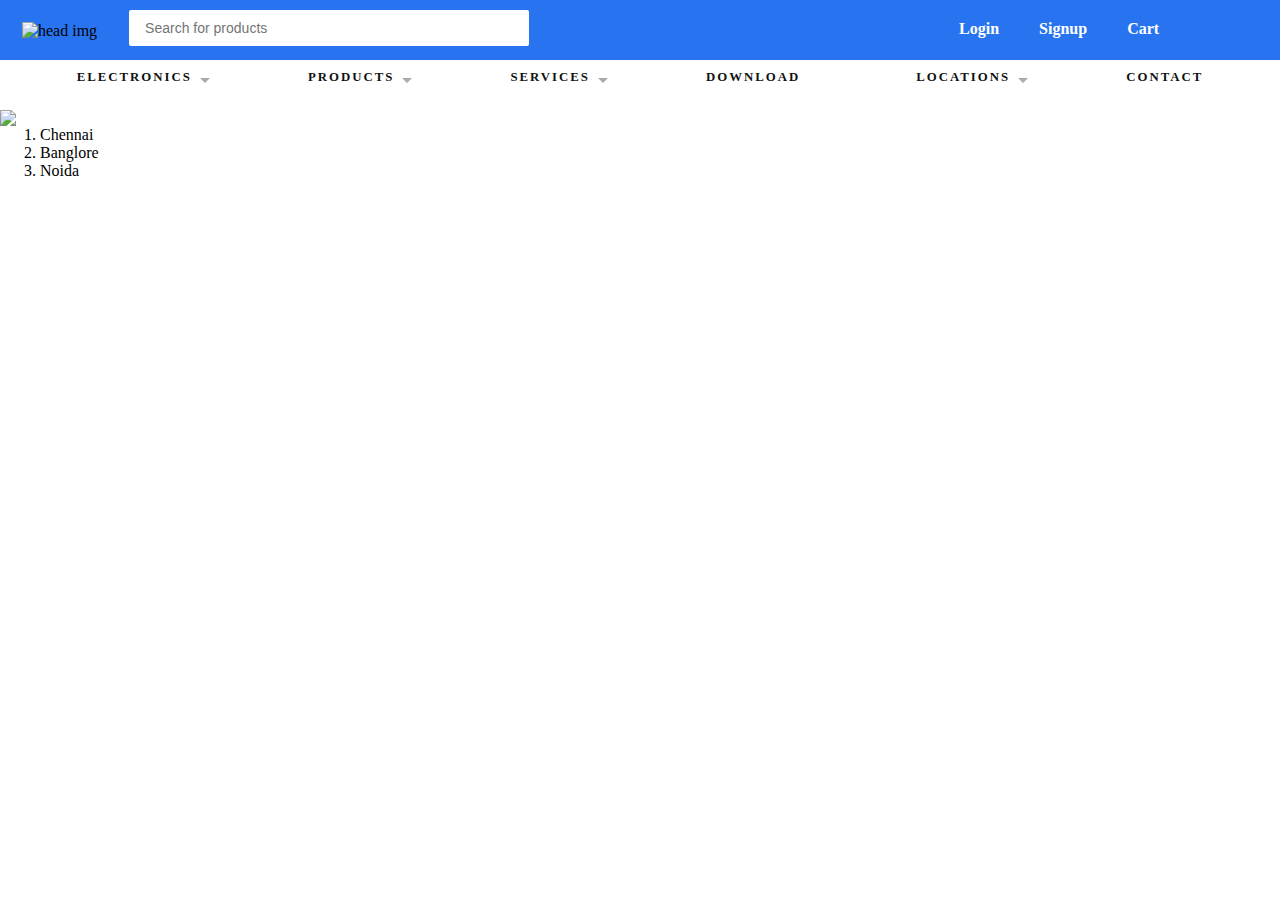
==== MobileTask/index.html @ b3fb22b2 "Add files via upload" ====
<!DOCTYPE html>
<html>
    <head>
        <title>Sample web page</title>
        <meta name="viewport" content="width=device-width, initial-scale=1">
        <link rel="stylesheet"  href="style.css">
    </head>

    <body>
       
        <div class="head_flex">
                <div class="img1"> 
                        <img id="himg1" src="img/headerimg1.png" alt="head img"> 
                </div>
                <div class="search">
                    <input type="text" value="" class="header_search" title="Search for products" name="inp1" autocomplete="off" placeholder="Search for products">
                </div>
                <div class="login">
                    <a href="#">Login</a>
                </div>
                <div class="signup">
                        <a href="#">Signup</a>
                </div>
                <div class="cart">
                        <a href="#">Cart</a>
                </div>    
        </div>
        <div class="clear"></div>
        <div class="head_nav">
                <nav>
						<ul class="nav" id="test">
							<li> 
                                <a href="#">Electronics</a>
                                <ul>
                                        <li>
                                            <a href="#">Mobiles</a>
                                        </li>
                                        <li>
                                            <a href="#">Tv's</a>
                                        </li>
                                        <li>
                                            <a href="#">Washing machine</a>
                                        </li>
                                        <li>
                                            <a href="#">Others</a>
                                        </li>
                                </ul>
							</li>
							<li>
								<a href="#">Products</a>
								<ul>
									<li>
										<a href="#">item</a>
									</li>
									<li>
										<a href="#">item</a>
									</li>
									<li>
										<a href="#">item</a>
									</li>
									<li>
										<a href="#">item</a>
									</li>
								</ul>
							</li>
							<li>
                                
								<a href="#">Services</a>
								<ul>
									<li>
										<a href="#">item a lonng submenu</a>
									</li>
									<li>
										<a href="#">Link1</a>
										<ul>
											<li>
												<a href="#">User1</a>
											</li>
											<li>
												<a href="#">User2</a>
											</li>
											<li>
												<a href="#">User3</a>
											</li>
											<li>
												<a href="#">User4</a>
											</li>
										</ul>
									</li>
									<li>
										<a href="#">Link2</a>
									</li>
									<li>
										<a href="#">Link3</a>
									</li>
                                </ul>
                                
							</li>
							<li>
								<a href="#">Download</a>
							</li>
							<li>
								<a href="#">Locations</a>
								<ul>
									<li> 
										<a href="#">item1</a>
									</li>
									<li>
										<a href="#">item2</a>
									</li>
									<li>
										<a href="#">item3</a>
									</li>
									<li>
										<a href="#">item4</a>
									</li>
								</ul>
							</li>
							<li>
								<a href="#">Contact</a>
							</li>
						</ul>
						
					</nav>

        </div>

        <div class="slider">
                <div>
                    <img class="mySlides" src="img/slider1.jpg" style="width:100%">
                    <img class="mySlides" src="img/slider2.jpeg" style="width:100%">
                    <img class="mySlides" src="img/slider3.jpg" style="width:100%">
                    <img class="mySlides" src="img/slider4.jpg" style="width:100%">
                      
                   <!-- 
                    <button class="w3-button w3-black w3-display-left" onclick="plusDivs(-1)">&#10094;</button>
                    <button class="w3-button w3-black w3-display-right" onclick="plusDivs(1)">&#10095;</button>
                   -->
                </div>

        </div>
        <div class="clear"></div>
        <section>


                <aside>
                    <ol id="asideul">
                        <li><a href="#">Chennai</a></li>
                        <li><a href="#">Banglore</a></li>
                        <li><a href="#">Noida</a></li>
                    </ol> 
                </aside>
    
    
                <article>
    
                </article>
    
                
        </section>
        <script type="text/javascript" src="script.js"></script>
    </body>

</html>
---- MobileTask/style.css ----
* {

    margin: 0px;
    box-sizing: border-box;
}

body{

    scroll-behavior: smooth;
}
/*
header{
    width:100%;
    height: 60px;
    background-color:#2874f0;
    position: fixed;
    display: flex;
    flex: auto;
    color: #f0f0f0;
    flex-direction: row;
}
*/
.head_flex{
    width:100%;
    height: 60px;
   display: flex;
  flex-direction: row;
  background-color: #2874f0;
  

}

.head_flex > div{

   
    margin: 10px;
}
.head_nav{

    width: 100%;
    height: 50px;
    
    position: relative;
    
}
.slider{
    width: 100%;
    
   
}
a {
    text-decoration: none;
    color: inherit;
    border: none;
    outline: none;

}

.mySlides{
    height: inherit;
}
.img1{
   
   

}
.search{
    width: 800px;  
    
} 

.login{
    padding: 10px;
    color: #fff;
    font-weight: bolder;
    
}
.signup{
    padding: 10px;
    color: #fff;
    font-weight: bolder;
    }
.cart{
    padding: 10px;
    color: #fff;
    font-weight: bolder;
    }

#himg1{
    height: 45px;
    width:100px;
    padding: 12px;    
}

.header_search {
    padding: 0 16px;
    border-radius:2px;
    border: 0;
    outline: 0 none;
    font-size: 14px;
    height: 36px;
    width: 50%;
}

/* nav bars style starts here*/
nav {    
    display: block;
    text-align: center;
    font-weight: bolder;

  }
  
  nav ul {
    margin: 0;
    padding:0;
    list-style: none;
  }
  .nav a {
    display:block; 
    background:#fff; 
    color:#111; 
    text-decoration: none;
    padding: .8em 1.8em;
    text-transform: uppercase;
    font-size: 80%;
    letter-spacing: 2px;
    position: relative;
  }
  .nav{  
    vertical-align: top; 
    display: inline-block;
    border-radius:6px;
  }
  .nav li{
    position: relative;
   }
  .nav > li { 
    float:left; 
    
    margin-right: 70px; 
  } 
  .nav > li > a { 
    margin-bottom:1px;
  }

  .nav>li>a:focus, .nav>li>a:hover {
    text-decoration: none;
    background-color: black;
    }
  .nav li:hover > a 
  { 
    color:orange; 
  }
  .nav > li:first-child  { border-radius: 4px 0 0 4px;} 
  .nav > li:first-child>a{border-radius: 4px 0 0 0;}
  .nav > li:last-child  { 
    border-radius: 0 0 4px 0; 
    margin-right: 0;
  } 
  .nav > li:last-child >a{border-radius: 0 4px 0 0; }
  .nav li li a { margin-top:1px}
  
  
  
    .nav li a:first-child:nth-last-child(2):before { 
     content:""; 
     position: absolute; 
     height:0; 
     width: 0; 
     border: 5px solid transparent; 
     top: 50% ;
     right:5px;  
   }
   
 /* submenu positioning*/
.nav ul {
  position: absolute;
  white-space: nowrap;
  z-index: 1;
  left: -99999em;
}
.nav > li:hover > ul {
  left: auto;
  padding-top: 5px  ;
  min-width: 100%;
}
.nav > li li ul {  border-left:1px solid #fff;}
.nav > li li:hover > ul { 
  left: 100%;
  top: -1px;
}
/* arrow hover styling */
.nav > li > a:first-child:nth-last-child(2):before { 
  border-top-color: #aaa; 
}
.nav li li > a:first-child:nth-last-child(2):before {  
  border-left-color: #aaa; 
  margin-top: -5px
}


section{
    width:100%;
    display: block;
    
}

aside{
        width:20%;
        float:left;
}

article{
        width:80%;
        float:right;
}
.clear{
    clear: both;
}
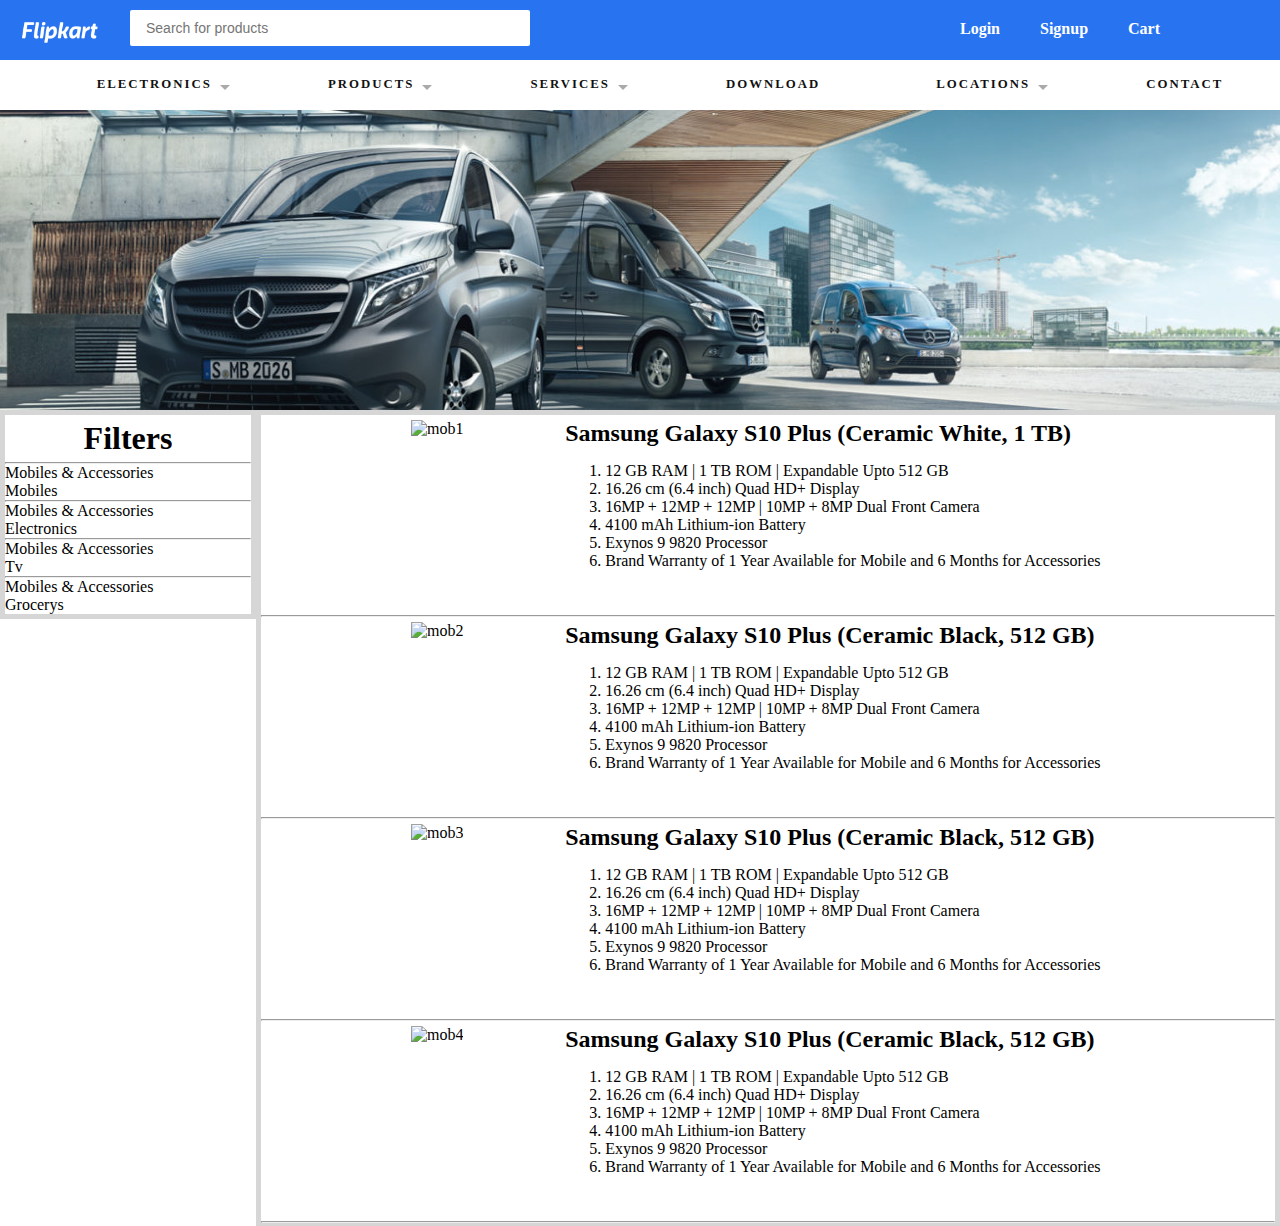
==== commit 68dc2d7f: "Update index.html" ====
--- a/MobileTask/index.html
+++ b/MobileTask/index.html
@@ -127,10 +127,10 @@
 
         <div class="slider">
                 <div>
-                    <img class="mySlides" src="img/slider1.jpg" style="width:100%">
-                    <img class="mySlides" src="img/slider2.jpeg" style="width:100%">
-                    <img class="mySlides" src="img/slider3.jpg" style="width:100%">
-                    <img class="mySlides" src="img/slider4.jpg" style="width:100%">
+                    <img class="mySlides" src="img/slider1.jpg" style="width:100%;height: 300px;">
+                    <img class="mySlides" src="img/slider2.jpeg" style="width:100%;height: 300px;">
+                    <img class="mySlides" src="img/slider3.jpg" style="width:100%;height: 300px;">
+                    <img class="mySlides" src="img/slider4.jpg" style="width:100%;height: 300px;">
                       
                    <!-- 
                     <button class="w3-button w3-black w3-display-left" onclick="plusDivs(-1)">&#10094;</button>
@@ -144,21 +144,146 @@
 
 
                 <aside>
-                    <ol id="asideul">
-                        <li><a href="#">Chennai</a></li>
-                        <li><a href="#">Banglore</a></li>
-                        <li><a href="#">Noida</a></li>
-                    </ol> 
+                    <div id="aside_content1">
+                        <div id="aside_content1_a">
+                            <span>Filters</span>
+                        </div>
+                    </div>
+                    <hr>
+                    <div id="aside_content2">
+                        <div id="aside_content2.1">
+                            <div id="aside_content1_b">
+                                <a title="Mobiles &amp; Accessories" href="#" style="vertical-align: top;">Mobiles &amp; Accessories</a>
+                            </div>
+                        </div>
+                        <div id="aside_content2.2">
+                            <div id="aside_content1_c">
+                                <a title="Mobiles" href="#">Mobiles</a>
+                            </div>
+                        </div>
+                    </div>
+                    <hr>
+                    <div id="aside_content3">
+                        <div id="aside_content3.1">
+                            <div id="aside_content1_b">
+                                <a title="Mobiles &amp; Accessories" href="#" style="vertical-align: top;">Mobiles &amp; Accessories</a>
+                            </div>
+                        </div>
+                        <div id="aside_content3.2">
+                            <div id="aside_content1_c">
+                                <a title="Mobiles" href="#">Electronics</a>
+                            </div>
+                        </div>
+                    </div>
+                    <hr>
+                    <div id="aside_content4">
+                        <div id="aside_content4.1">
+                            <div id="aside_content1_b">
+                                <a title="Electionics" href="#" style="vertical-align: top;">Mobiles &amp; Accessories</a>
+                            </div>
+                        </div>
+                        <div id="aside_content4.2">
+                            <div id="aside_content1_c">
+                                <a title="Tv" href="#">Tv</a>
+                            </div>
+                        </div>
+                    </div>
+                    <hr>
+                    <div id="aside_content5">
+                        <div id="aside_content5.1">
+                            <div id="aside_content1_b">
+                                <a title="Grocerys" href="#" style="vertical-align: top;">Mobiles &amp; Accessories</a>
+                            </div>
+                        </div>
+                        <div id="aside_content5.2">
+                            <div id="aside_content1_c">
+                                <a title="Mobiles" href="#">Grocerys</a>
+                            </div>
+                        </div>
+                    </div>
                 </aside>
     
     
                 <article>
+                    <div class="a_main">
+                        <div class="a_left">
+                            <img src="img/mob1.jpeg" alt="mob1" class="mob">
+                        </div>
+                        
+                        <div class="a_right">
+                                <h5>Samsung Galaxy S10 Plus (Ceramic White, 1 TB)</h5>
+                                <ol>
+                                    <li>12 GB RAM | 1 TB ROM | Expandable Upto 512 GB</li>
+                                    <li>16.26 cm (6.4 inch) Quad HD+ Display</li>
+                                    <li>16MP + 12MP + 12MP | 10MP + 8MP Dual Front Camera</li>
+                                    <li>4100 mAh Lithium-ion Battery</li>
+                                    <li>Exynos 9 9820 Processor</li>
+                                    <li>Brand Warranty of 1 Year Available for Mobile and 6 Months for Accessories</li>
+                                </ol>
+                        </div>
+
+                        <hr>
+                        <div class="a_left">
+                                <img src="img/mob2.jpeg" alt="mob2" class="mob">
+                            </div>
+                            
+                            <div class="a_right">
+                                <h5>Samsung Galaxy S10 Plus (Ceramic Black, 512 GB)</h5>
+                                <ol>
+                                        <li>12 GB RAM | 1 TB ROM | Expandable Upto 512 GB</li>
+                                        <li>16.26 cm (6.4 inch) Quad HD+ Display</li>
+                                        <li>16MP + 12MP + 12MP | 10MP + 8MP Dual Front Camera</li>
+                                        <li>4100 mAh Lithium-ion Battery</li>
+                                        <li>Exynos 9 9820 Processor</li>
+                                        <li>Brand Warranty of 1 Year Available for Mobile and 6 Months for Accessories</li>
+                                </ol>
+                            </div>
+                        <hr>
+                        <div class="a_left">
+                                <img src="img/mob3.jpeg" alt="mob3" class="mob">
+                            </div>
+                            
+                            <div class="a_right">
+                                    <h5>Samsung Galaxy S10 Plus (Ceramic Black, 512 GB)</h5>
+                                <ol>
+                                        <li>12 GB RAM | 1 TB ROM | Expandable Upto 512 GB</li>
+                                        <li>16.26 cm (6.4 inch) Quad HD+ Display</li>
+                                        <li>16MP + 12MP + 12MP | 10MP + 8MP Dual Front Camera</li>
+                                        <li>4100 mAh Lithium-ion Battery</li>
+                                        <li>Exynos 9 9820 Processor</li>
+                                        <li>Brand Warranty of 1 Year Available for Mobile and 6 Months for Accessories</li>
+                                </ol>
+                        </div>
+                        <hr>
+                        <div class="a_left">
+                                <img src="img/mob4.jpeg" alt="mob4" class="mob">
+                            </div>
+                            
+                            <div class="a_right">
+                                    <h5>Samsung Galaxy S10 Plus (Ceramic Black, 512 GB)</h5>
+                                <ol>
+                                        <li>12 GB RAM | 1 TB ROM | Expandable Upto 512 GB</li>
+                                        <li>16.26 cm (6.4 inch) Quad HD+ Display</li>
+                                        <li>16MP + 12MP + 12MP | 10MP + 8MP Dual Front Camera</li>
+                                        <li>4100 mAh Lithium-ion Battery</li>
+                                        <li>Exynos 9 9820 Processor</li>
+                                        <li>Brand Warranty of 1 Year Available for Mobile and 6 Months for Accessories</li>
+                                </ol>
+                        </div>
+                        <hr>
+
+                    </div>
+                    
+                    
     
                 </article>
     
                 
         </section>
+        <footer class="foot">
+            
+        </footer>
         <script type="text/javascript" src="script.js"></script>
     </body>
 
-</html>+</html>
--- a/MobileTask/style.css
+++ b/MobileTask/style.css
@@ -5,7 +5,7 @@
 }
 
 body{
-
+    
     scroll-behavior: smooth;
 }
 /*
@@ -39,7 +39,7 @@
 
     width: 100%;
     height: 50px;
-    
+    background-color: white;
     position: relative;
     
 }
@@ -112,7 +112,7 @@
   
   nav ul {
     margin: 0;
-    padding:0;
+    padding-top: 7px;
     list-style: none;
   }
   .nav a {
@@ -151,13 +151,13 @@
   { 
     color:orange; 
   }
-  .nav > li:first-child  { border-radius: 4px 0 0 4px;} 
+   
   .nav > li:first-child>a{border-radius: 4px 0 0 0;}
   .nav > li:last-child  { 
     border-radius: 0 0 4px 0; 
     margin-right: 0;
   } 
-  .nav > li:last-child >a{border-radius: 0 4px 0 0; }
+  
   .nav li li a { margin-top:1px}
   
   
@@ -201,19 +201,81 @@
 
 section{
     width:100%;
-    display: block;
+    display: block; 
+    height: auto;
     
 }
 
 aside{
         width:20%;
         float:left;
+        border: 5px solid rgb(214, 214, 214); 
+        height: auto;
+}
+
+aside>a{
+    padding:10px;
 }
 
 article{
         width:80%;
         float:right;
+        border: 5px solid rgb(214, 214, 214); 
+        height: auto;
 }
 .clear{
     clear: both;
-}+}
+
+.a_main{
+    width:100%;
+    height: 200px;
+    
+}
+
+.a_left{
+    float: left;
+    width:30%;
+    height: inherit;
+    padding: 5px 0 5px 0;
+}
+
+.a_right{
+    width: 70%;
+    float: right;
+    height: inherit;
+    padding: 5px 0 5px 0;
+}
+
+.mob{
+    height: 190px;
+    padding-left: 150px;
+}
+
+h5{
+
+    font-size: 1.5em;
+}
+
+.a_right > ol{
+
+    padding-top: 15px;
+}
+
+#aside_content1{
+    padding: 5px;
+}
+
+#aside_content1_a{
+    text-align: center;
+}
+#aside_content1_a >span{
+font-size: 2em;
+font-weight: bolder;
+}
+
+.foot{
+    background-color: #172337;
+    bottom: 0;
+    border-top: 1px solid #ddd;
+}
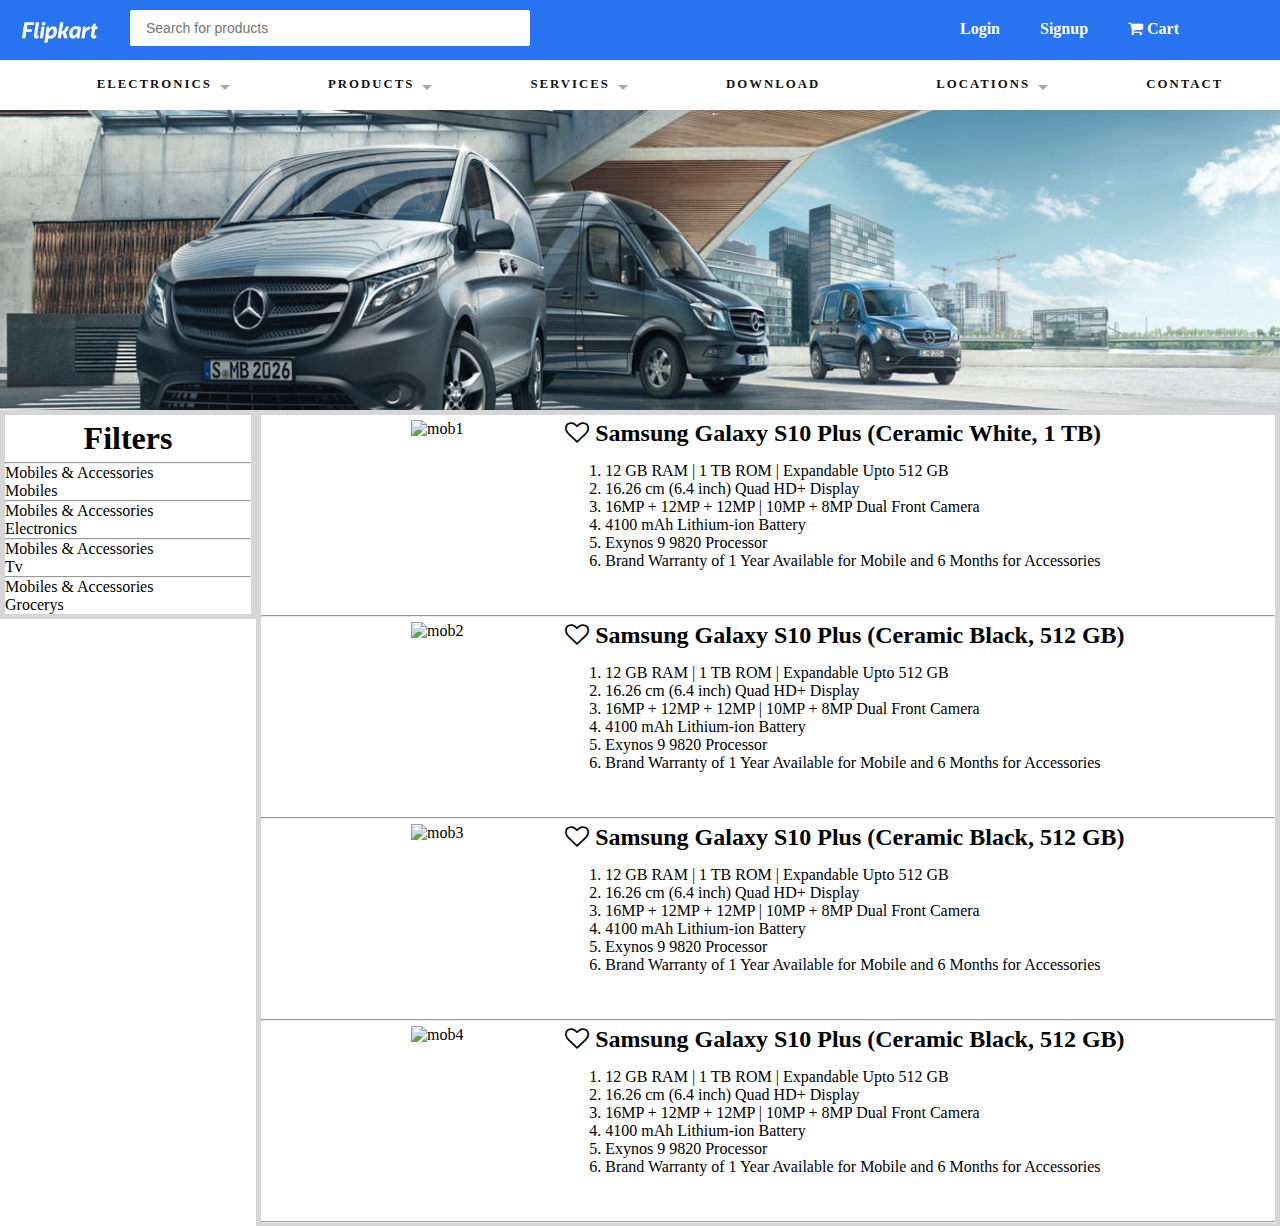
==== commit 04e0669c: "Update index.html" ====
--- a/MobileTask/index.html
+++ b/MobileTask/index.html
@@ -3,6 +3,8 @@
     <head>
         <title>Sample web page</title>
         <meta name="viewport" content="width=device-width, initial-scale=1">
+		<link rel="stylesheet" href="https://stackpath.bootstrapcdn.com/font-awesome/4.7.0/css/font-awesome.min.css">
+		<script src="https://ajax.googleapis.com/ajax/libs/jquery/3.3.1/jquery.min.js"></script>
         <link rel="stylesheet"  href="style.css">
     </head>
 
@@ -22,7 +24,7 @@
                         <a href="#">Signup</a>
                 </div>
                 <div class="cart">
-                        <a href="#">Cart</a>
+                        <a href="#"><i class="fa fa-shopping-cart" aria-hidden="true"></i>&nbsp;Cart</a>
                 </div>    
         </div>
         <div class="clear"></div>
@@ -211,7 +213,7 @@
                         </div>
                         
                         <div class="a_right">
-                                <h5>Samsung Galaxy S10 Plus (Ceramic White, 1 TB)</h5>
+                                <h5><i class="fa fa-heart-o" aria-hidden="true" id="heart1" onclick="changeColor(this.id)"></i>&nbsp;Samsung Galaxy S10 Plus (Ceramic White, 1 TB)</h5>
                                 <ol>
                                     <li>12 GB RAM | 1 TB ROM | Expandable Upto 512 GB</li>
                                     <li>16.26 cm (6.4 inch) Quad HD+ Display</li>
@@ -228,7 +230,7 @@
                             </div>
                             
                             <div class="a_right">
-                                <h5>Samsung Galaxy S10 Plus (Ceramic Black, 512 GB)</h5>
+                                <h5><i class="fa fa-heart-o" aria-hidden="true" id="heart2" onclick="changeColor(this.id)"></i>&nbsp;Samsung Galaxy S10 Plus (Ceramic Black, 512 GB)</h5>
                                 <ol>
                                         <li>12 GB RAM | 1 TB ROM | Expandable Upto 512 GB</li>
                                         <li>16.26 cm (6.4 inch) Quad HD+ Display</li>
@@ -244,7 +246,7 @@
                             </div>
                             
                             <div class="a_right">
-                                    <h5>Samsung Galaxy S10 Plus (Ceramic Black, 512 GB)</h5>
+                                    <h5><i class="fa fa-heart-o" aria-hidden="true"  id="heart3" onclick="changeColor(this.id)"></i>&nbsp;Samsung Galaxy S10 Plus (Ceramic Black, 512 GB)</h5>
                                 <ol>
                                         <li>12 GB RAM | 1 TB ROM | Expandable Upto 512 GB</li>
                                         <li>16.26 cm (6.4 inch) Quad HD+ Display</li>
@@ -260,7 +262,7 @@
                             </div>
                             
                             <div class="a_right">
-                                    <h5>Samsung Galaxy S10 Plus (Ceramic Black, 512 GB)</h5>
+                                    <h5><i class="fa fa-heart-o" aria-hidden="true"  id="heart4" onclick="changeColor(this.id)"></i>&nbsp;Samsung Galaxy S10 Plus (Ceramic Black, 512 GB)</h5>
                                 <ol>
                                         <li>12 GB RAM | 1 TB ROM | Expandable Upto 512 GB</li>
                                         <li>16.26 cm (6.4 inch) Quad HD+ Display</li>
--- a/MobileTask/style.css
+++ b/MobileTask/style.css
@@ -279,3 +279,15 @@
     bottom: 0;
     border-top: 1px solid #ddd;
 }
+
+#heart {
+  color: black;  
+}
+
+.red {
+  color: red;
+}
+
+.black {
+  color: black !important;
+}
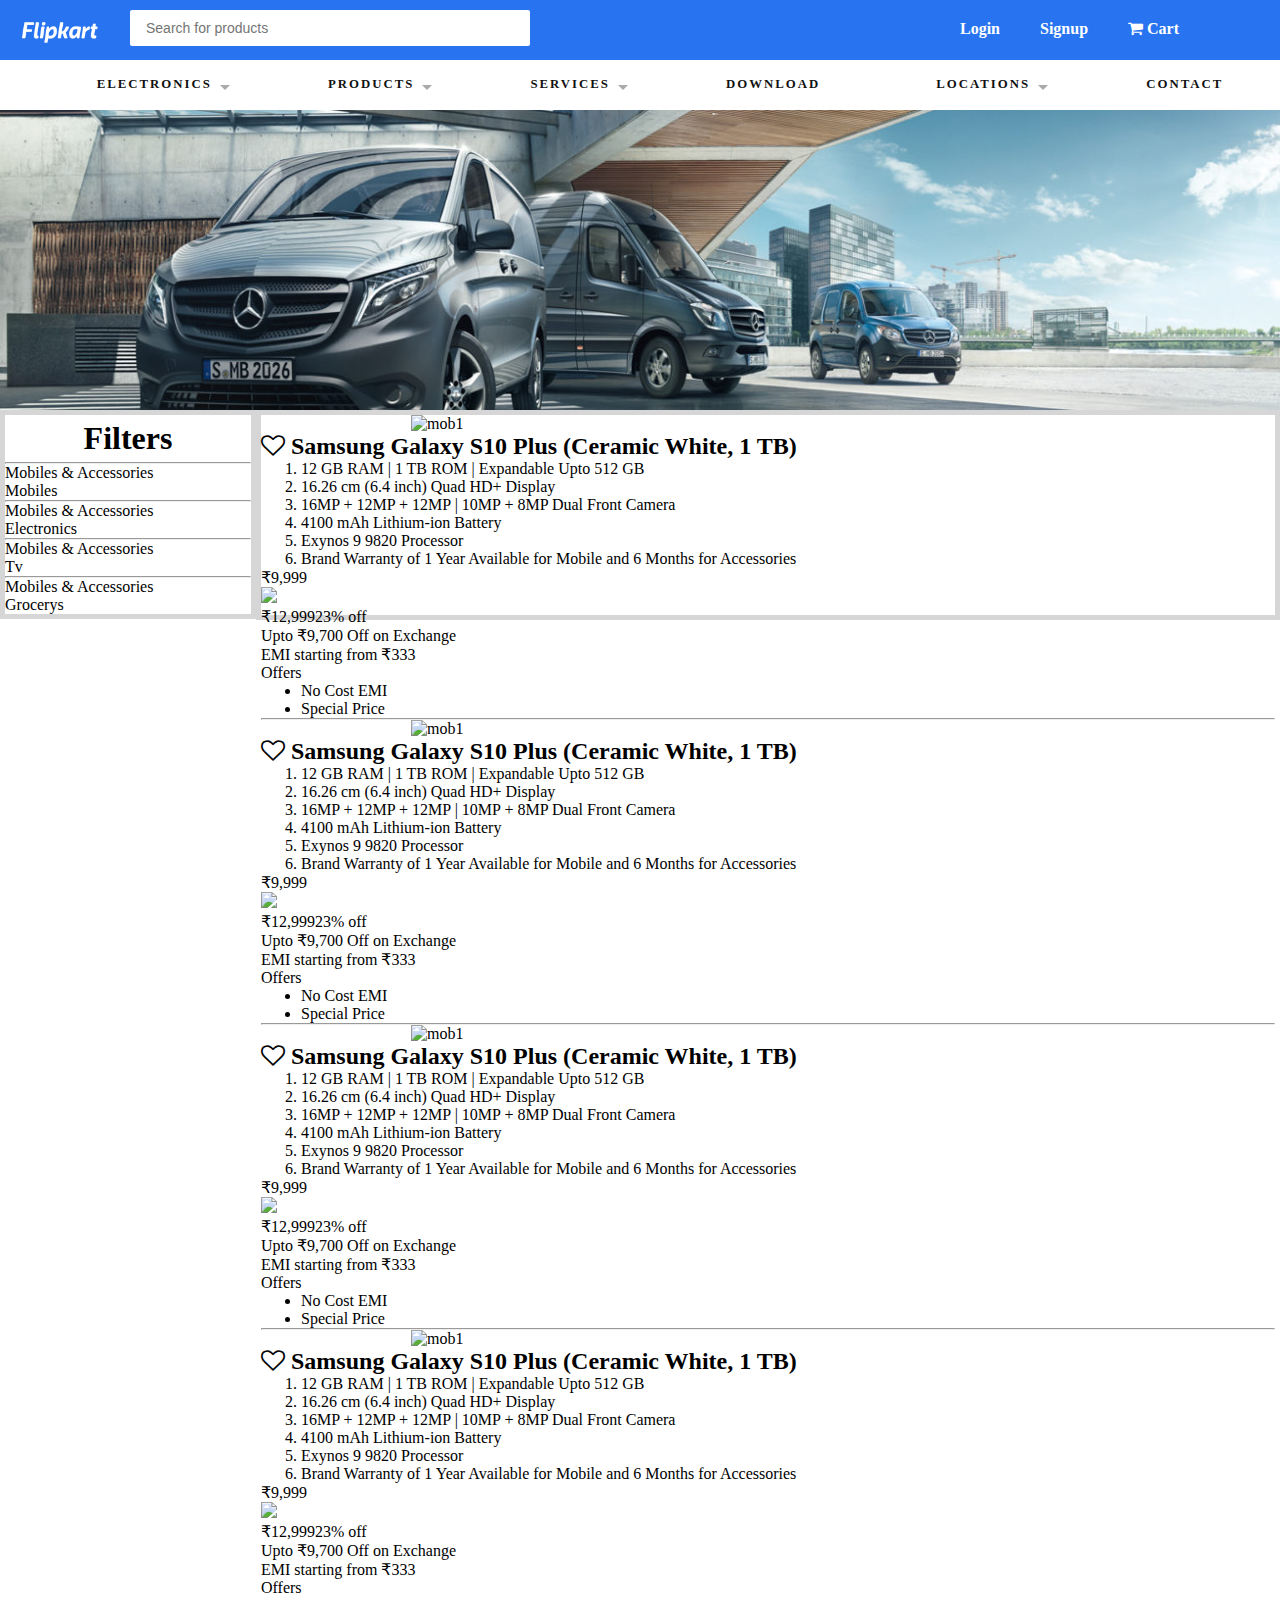
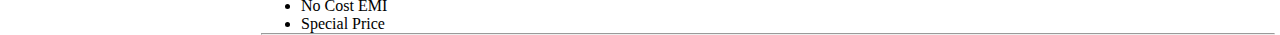
==== commit ac9c6020: "Update index.html" ====
--- a/MobileTask/index.html
+++ b/MobileTask/index.html
@@ -208,69 +208,297 @@
     
                 <article>
                     <div class="a_main">
-                        <div class="a_left">
-                            <img src="img/mob1.jpeg" alt="mob1" class="mob">
-                        </div>
-                        
-                        <div class="a_right">
-                                <h5><i class="fa fa-heart-o" aria-hidden="true" id="heart1" onclick="changeColor(this.id)"></i>&nbsp;Samsung Galaxy S10 Plus (Ceramic White, 1 TB)</h5>
-                                <ol>
-                                    <li>12 GB RAM | 1 TB ROM | Expandable Upto 512 GB</li>
-                                    <li>16.26 cm (6.4 inch) Quad HD+ Display</li>
-                                    <li>16MP + 12MP + 12MP | 10MP + 8MP Dual Front Camera</li>
-                                    <li>4100 mAh Lithium-ion Battery</li>
-                                    <li>Exynos 9 9820 Processor</li>
-                                    <li>Brand Warranty of 1 Year Available for Mobile and 6 Months for Accessories</li>
-                                </ol>
-                        </div>
-
+                        <div class="row" onclick="toggle1()">
+                                    <div class="column left" >
+                                        <img  src="img/mob1.jpeg" alt="mob1" class="mob">
+                                    </div>
+                                    <div class="column middle" >
+                                            <h5><i class="fa fa-heart-o" aria-hidden="true" id="heart1" onclick="changeColor(this.id)"></i>&nbsp;Samsung Galaxy S10 Plus (Ceramic White, 1 TB)</h5>
+                                            <ol>
+                                                <li>12 GB RAM | 1 TB ROM | Expandable Upto 512 GB</li>
+                                                <li>16.26 cm (6.4 inch) Quad HD+ Display</li>
+                                                <li>16MP + 12MP + 12MP | 10MP + 8MP Dual Front Camera</li>
+                                                <li>4100 mAh Lithium-ion Battery</li>
+                                                <li>Exynos 9 9820 Processor</li>
+                                                <li>Brand Warranty of 1 Year Available for Mobile and 6 Months for Accessories</li>
+                                            </ol>
+                                    </div>
+                                    <div class="column right" >
+                                        <div class="displayinline">
+                                            <div>₹9,999</div>
+                                            <div><img class="assured" src="img/assured.png"></div>    
+                                        </div>
+
+                                        <div>
+                                            <div>₹12,999<span class="right_span">23% off</span></div>
+                                        </div>
+
+                                        <div>
+                                            <span>Upto <span>₹9,700</span> Off on Exchange </span>
+                                        </div>
+
+                                        <div>
+                                            <span>EMI starting from  <span>₹333</span> </span>
+                                        </div>
+                                        
+                                        <div class="offerspad">
+                                            <span class="green">Offers</span>
+                                            <ul>
+                                                <li>No Cost EMI</li>
+                                                <li>Special Price</li>
+                                            </ul>
+                                        </div>
+                                       
+                                    </div>
+                                     
+                            </div>
+                            <!--Tabs-->
+                            <div id="mob1" style="display:none;">
+                                    <div class="tab">
+                                            <button class="tablinks" onclick="openCity(event, 'Overview')">Overview</button>
+                                            <button class="tablinks" onclick="openCity(event, 'Features')">Features</button>
+                                            <button class="tablinks" onclick="openCity(event, 'Design')">Design</button>
+                                            <button class="tablinks" onclick="openCity(event, 'Specs')">Specs</button>
+                                          </div>
+                                          
+                                          <div id="Overview" class="tabcontent">
+                                            <h3>Overview</h3>
+                                            <p>London is the capital city of England.</p>
+                                          </div>
+                                          
+                                          <div id="Features" class="tabcontent">
+                                            <h3>Features</h3>
+                                            <p>Paris is the capital of France.</p> 
+                                          </div>
+                                          
+                                          <div id="Design" class="tabcontent">
+                                            <h3>Design</h3>
+                                            <p>Tokyo is the capital of Japan.</p>
+                                          </div>
+                                          
+                                          <div id="Specs" class="tabcontent">
+                                            <h3>Specs</h3>
+                                            <p>Specs is the capital of Japan.</p>
+                                    </div>
+                            </div>
                         <hr>
-                        <div class="a_left">
-                                <img src="img/mob2.jpeg" alt="mob2" class="mob">
-                            </div>
-                            
-                            <div class="a_right">
-                                <h5><i class="fa fa-heart-o" aria-hidden="true" id="heart2" onclick="changeColor(this.id)"></i>&nbsp;Samsung Galaxy S10 Plus (Ceramic Black, 512 GB)</h5>
-                                <ol>
-                                        <li>12 GB RAM | 1 TB ROM | Expandable Upto 512 GB</li>
-                                        <li>16.26 cm (6.4 inch) Quad HD+ Display</li>
-                                        <li>16MP + 12MP + 12MP | 10MP + 8MP Dual Front Camera</li>
-                                        <li>4100 mAh Lithium-ion Battery</li>
-                                        <li>Exynos 9 9820 Processor</li>
-                                        <li>Brand Warranty of 1 Year Available for Mobile and 6 Months for Accessories</li>
-                                </ol>
-                            </div>
+                        <div class="row"   onclick="toggle2()">
+                                <div class="column left" >
+                                    <img src="img/mob1.jpeg" alt="mob1" class="mob">
+                                </div>
+                                <div class="column middle" >
+                                        <h5><i class="fa fa-heart-o" aria-hidden="true" id="heart1" onclick="changeColor(this.id)"></i>&nbsp;Samsung Galaxy S10 Plus (Ceramic White, 1 TB)</h5>
+                                        <ol>
+                                            <li>12 GB RAM | 1 TB ROM | Expandable Upto 512 GB</li>
+                                            <li>16.26 cm (6.4 inch) Quad HD+ Display</li>
+                                            <li>16MP + 12MP + 12MP | 10MP + 8MP Dual Front Camera</li>
+                                            <li>4100 mAh Lithium-ion Battery</li>
+                                            <li>Exynos 9 9820 Processor</li>
+                                            <li>Brand Warranty of 1 Year Available for Mobile and 6 Months for Accessories</li>
+                                        </ol>
+                                </div>
+                                <div class="column right" >
+                                        <div class="displayinline">
+                                            <div>₹9,999</div>
+                                            <div><img class="assured" src="img/assured.png"></div>    
+                                        </div>
+
+                                        <div>
+                                            <div>₹12,999<span class="right_span">23% off</span></div>
+                                        </div>
+
+                                        <div>
+                                            <span>Upto <span>₹9,700</span> Off on Exchange </span>
+                                        </div>
+
+                                        <div>
+                                            <span>EMI starting from  <span>₹333</span> </span>
+                                        </div>
+                                        
+                                        <div class="offerspad">
+                                            <span class="green">Offers</span>
+                                            <ul>
+                                                <li>No Cost EMI</li>
+                                                <li>Special Price</li>
+                                            </ul>
+                                        </div>
+
+                                    </div>
+                        </div>
+                        <!--Tabs-->
+                        <div id="mob2" style="display:none;">
+                                <div class="tab">
+                                        <button class="tablinks" onclick="openCity(event, 'Overview')">Overview</button>
+                                        <button class="tablinks" onclick="openCity(event, 'Features')">Features</button>
+                                        <button class="tablinks" onclick="openCity(event, 'Design')">Design</button>
+                                        <button class="tablinks" onclick="openCity(event, 'Specs')">Specs</button>
+                                      </div>
+                                      
+                                      <div id="Overview" class="tabcontent">
+                                        <h3>London</h3>
+                                        <p>London is the capital city of England.</p>
+                                      </div>
+                                      
+                                      <div id="Features" class="tabcontent">
+                                        <h3>Paris</h3>
+                                        <p>Paris is the capital of France.</p> 
+                                      </div>
+                                      
+                                      <div id="Design" class="tabcontent">
+                                        <h3>Tokyo</h3>
+                                        <p>Tokyo is the capital of Japan.</p>
+                                      </div>
+                                      
+                                      <div id="Specs" class="tabcontent">
+                                        <h3>Specs</h3>
+                                        <p>Specs is the capital of Japan.</p>
+                                </div>
+                        </div>
                         <hr>
-                        <div class="a_left">
-                                <img src="img/mob3.jpeg" alt="mob3" class="mob">
-                            </div>
-                            
-                            <div class="a_right">
-                                    <h5><i class="fa fa-heart-o" aria-hidden="true"  id="heart3" onclick="changeColor(this.id)"></i>&nbsp;Samsung Galaxy S10 Plus (Ceramic Black, 512 GB)</h5>
-                                <ol>
-                                        <li>12 GB RAM | 1 TB ROM | Expandable Upto 512 GB</li>
-                                        <li>16.26 cm (6.4 inch) Quad HD+ Display</li>
-                                        <li>16MP + 12MP + 12MP | 10MP + 8MP Dual Front Camera</li>
-                                        <li>4100 mAh Lithium-ion Battery</li>
-                                        <li>Exynos 9 9820 Processor</li>
-                                        <li>Brand Warranty of 1 Year Available for Mobile and 6 Months for Accessories</li>
-                                </ol>
+                        <div class="row" onclick="toggle3()">
+                                <div class="column left" >
+                                    <img  src="img/mob1.jpeg" alt="mob1" class="mob">
+                                </div>
+                                <div class="column middle" >
+                                        <h5><i class="fa fa-heart-o" aria-hidden="true" id="heart1" onclick="changeColor(this.id)"></i>&nbsp;Samsung Galaxy S10 Plus (Ceramic White, 1 TB)</h5>
+                                        <ol>
+                                            <li>12 GB RAM | 1 TB ROM | Expandable Upto 512 GB</li>
+                                            <li>16.26 cm (6.4 inch) Quad HD+ Display</li>
+                                            <li>16MP + 12MP + 12MP | 10MP + 8MP Dual Front Camera</li>
+                                            <li>4100 mAh Lithium-ion Battery</li>
+                                            <li>Exynos 9 9820 Processor</li>
+                                            <li>Brand Warranty of 1 Year Available for Mobile and 6 Months for Accessories</li>
+                                        </ol>
+                                </div>
+                                <div class="column right" >
+                                        <div class="displayinline">
+                                            <div>₹9,999</div>
+                                            <div><img class="assured" src="img/assured.png"></div>    
+                                        </div>
+
+                                        <div>
+                                            <div>₹12,999<span class="right_span">23% off</span></div>
+                                        </div>
+
+                                        <div>
+                                            <span>Upto <span>₹9,700</span> Off on Exchange </span>
+                                        </div>
+
+                                        <div>
+                                            <span>EMI starting from  <span>₹333</span> </span>
+                                        </div>
+                                        
+                                        <div class="offerspad">
+                                            <span class="green">Offers</span>
+                                            <ul>
+                                                <li>No Cost EMI</li>
+                                                <li>Special Price</li>
+                                            </ul>
+                                        </div>
+
+                                    </div>
+                        </div>
+                        <!--Tabs-->
+                        <div id="mob3" style="display:none;">
+                                <div class="tab">
+                                    <button class="tablinks" onclick="openCity(event, 'Overview')">Overview</button>
+                                    <button class="tablinks" onclick="openCity(event, 'Features')">Features</button>
+                                    <button class="tablinks" onclick="openCity(event, 'Design')">Design</button>
+                                    <button class="tablinks" onclick="openCity(event, 'Specs')">Specs</button>
+                                </div>
+                                      
+                                      <div id="Overview" class="tabcontent">
+                                        <h3>London</h3>
+                                        <p>London is the capital city of England.</p>
+                                      </div>
+                                      
+                                      <div id="Features" class="tabcontent">
+                                        <h3>Paris</h3>
+                                        <p>Paris is the capital of France.</p> 
+                                      </div>
+                                      
+                                      <div id="Design" class="tabcontent">
+                                        <h3>Tokyo</h3>
+                                        <p>Tokyo is the capital of Japan.</p>
+                                      </div>
+                                      
+                                      <div id="Specs" class="tabcontent">
+                                        <h3>Specs</h3>
+                                        <p>Specs is the capital of Japan.</p>
+                                </div>
                         </div>
                         <hr>
-                        <div class="a_left">
-                                <img src="img/mob4.jpeg" alt="mob4" class="mob">
-                            </div>
-                            
-                            <div class="a_right">
-                                    <h5><i class="fa fa-heart-o" aria-hidden="true"  id="heart4" onclick="changeColor(this.id)"></i>&nbsp;Samsung Galaxy S10 Plus (Ceramic Black, 512 GB)</h5>
-                                <ol>
-                                        <li>12 GB RAM | 1 TB ROM | Expandable Upto 512 GB</li>
-                                        <li>16.26 cm (6.4 inch) Quad HD+ Display</li>
-                                        <li>16MP + 12MP + 12MP | 10MP + 8MP Dual Front Camera</li>
-                                        <li>4100 mAh Lithium-ion Battery</li>
-                                        <li>Exynos 9 9820 Processor</li>
-                                        <li>Brand Warranty of 1 Year Available for Mobile and 6 Months for Accessories</li>
-                                </ol>
+                        <div class="row" onclick="toggle4()">
+                                <div class="column left" >
+                                    <img  src="img/mob1.jpeg" alt="mob1" class="mob">
+                                </div>
+                                <div class="column middle" >
+                                        <h5><i class="fa fa-heart-o" aria-hidden="true" id="heart1" onclick="changeColor(this.id)"></i>&nbsp;Samsung Galaxy S10 Plus (Ceramic White, 1 TB)</h5>
+                                        <ol>
+                                            <li>12 GB RAM | 1 TB ROM | Expandable Upto 512 GB</li>
+                                            <li>16.26 cm (6.4 inch) Quad HD+ Display</li>
+                                            <li>16MP + 12MP + 12MP | 10MP + 8MP Dual Front Camera</li>
+                                            <li>4100 mAh Lithium-ion Battery</li>
+                                            <li>Exynos 9 9820 Processor</li>
+                                            <li>Brand Warranty of 1 Year Available for Mobile and 6 Months for Accessories</li>
+                                        </ol>
+                                </div>
+                                <div class="column right" >
+                                        <div class="displayinline">
+                                            <div>₹9,999</div>
+                                            <div><img class="assured" src="img/assured.png"></div>    
+                                        </div>
+
+                                        <div>
+                                            <div>₹12,999<span class="right_span">23% off</span></div>
+                                        </div>
+
+                                        <div>
+                                            <span>Upto <span>₹9,700</span> Off on Exchange </span>
+                                        </div>
+
+                                        <div>
+                                            <span>EMI starting from  <span>₹333</span> </span>
+                                        </div>
+                                        
+                                        <div class="offerspad">
+                                            <span class="green">Offers</span>
+                                            <ul>
+                                                <li>No Cost EMI</li>
+                                                <li>Special Price</li>
+                                            </ul>
+                                        </div>
+
+                                    </div>
+                        </div>
+                        <!--Tabs-->
+                        <div id="mob4" style="display:none;">
+                                <div class="tab">
+                                    <button class="tablinks" onclick="openCity(event, 'Overview')">Overview</button>
+                                    <button class="tablinks" onclick="openCity(event, 'Features')">Features</button>
+                                    <button class="tablinks" onclick="openCity(event, 'Design')">Design</button>
+                                    <button class="tablinks" onclick="openCity(event, 'Specs')">Specs</button>
+                                </div>
+                                      
+                                      <div id="Overview" class="tabcontent">
+                                        <h3>London</h3>
+                                        <p>London is the capital city of England.</p>
+                                      </div>
+                                      
+                                      <div id="Features" class="tabcontent">
+                                        <h3>Paris</h3>
+                                        <p>Paris is the capital of France.</p> 
+                                      </div>
+                                      
+                                      <div id="Design" class="tabcontent">
+                                        <h3>Tokyo</h3>
+                                        <p>Tokyo is the capital of Japan.</p>
+                                      </div>
+                                      
+                                      <div id="Specs" class="tabcontent">
+                                        <h3>Specs</h3>
+                                        <p>Specs is the capital of Japan.</p>
+                                </div>
                         </div>
                         <hr>
 
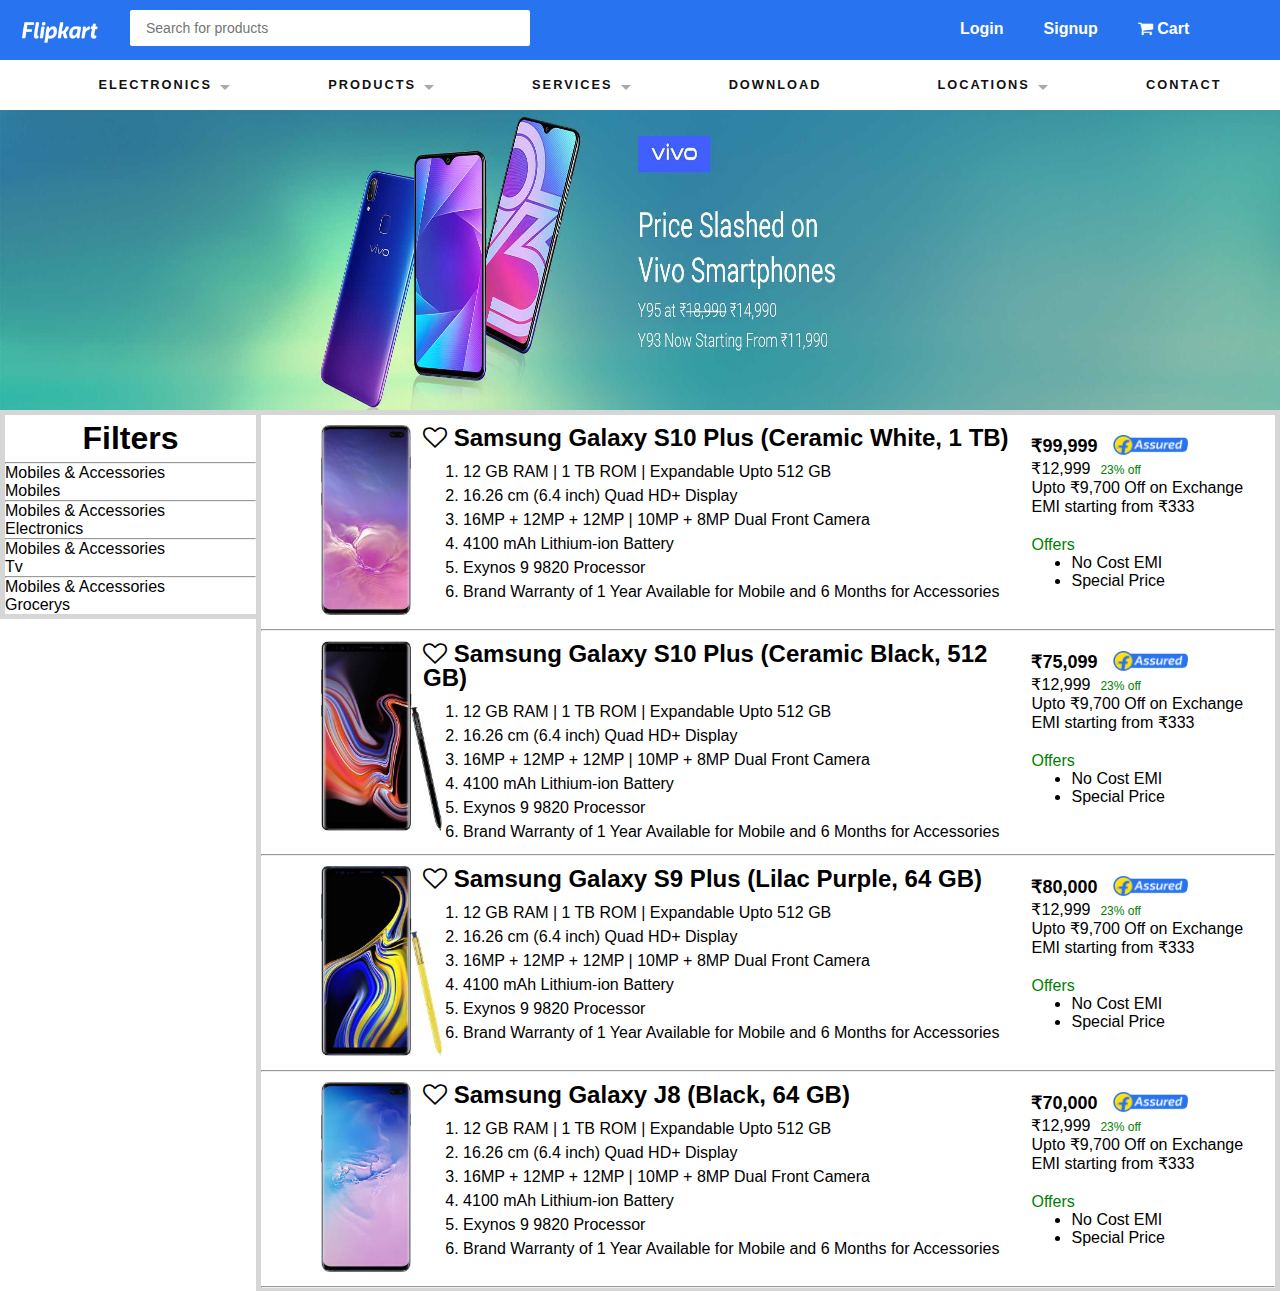
==== commit 0dc7f267: "Update index.html" ====
--- a/MobileTask/index.html
+++ b/MobileTask/index.html
@@ -17,6 +17,7 @@
                 <div class="search">
                     <input type="text" value="" class="header_search" title="Search for products" name="inp1" autocomplete="off" placeholder="Search for products">
                 </div>
+                
                 <div class="login">
                     <a href="#">Login</a>
                 </div>
@@ -130,7 +131,7 @@
         <div class="slider">
                 <div>
                     <img class="mySlides" src="img/slider1.jpg" style="width:100%;height: 300px;">
-                    <img class="mySlides" src="img/slider2.jpeg" style="width:100%;height: 300px;">
+                    <img class="mySlides" src="img/slider2.jpg" style="width:100%;height: 300px;">
                     <img class="mySlides" src="img/slider3.jpg" style="width:100%;height: 300px;">
                     <img class="mySlides" src="img/slider4.jpg" style="width:100%;height: 300px;">
                       
@@ -225,7 +226,7 @@
                                     </div>
                                     <div class="column right" >
                                         <div class="displayinline">
-                                            <div>₹9,999</div>
+                                            <div class="price">₹99,999</div>
                                             <div><img class="assured" src="img/assured.png"></div>    
                                         </div>
 
@@ -284,10 +285,10 @@
                         <hr>
                         <div class="row"   onclick="toggle2()">
                                 <div class="column left" >
-                                    <img src="img/mob1.jpeg" alt="mob1" class="mob">
+                                    <img src="img/mob2.jpeg" alt="mob1" class="mob">
                                 </div>
                                 <div class="column middle" >
-                                        <h5><i class="fa fa-heart-o" aria-hidden="true" id="heart1" onclick="changeColor(this.id)"></i>&nbsp;Samsung Galaxy S10 Plus (Ceramic White, 1 TB)</h5>
+                                        <h5><i class="fa fa-heart-o" aria-hidden="true" id="heart1" onclick="changeColor(this.id)"></i>&nbsp;Samsung Galaxy S10 Plus (Ceramic Black, 512 GB)</h5>
                                         <ol>
                                             <li>12 GB RAM | 1 TB ROM | Expandable Upto 512 GB</li>
                                             <li>16.26 cm (6.4 inch) Quad HD+ Display</li>
@@ -299,7 +300,7 @@
                                 </div>
                                 <div class="column right" >
                                         <div class="displayinline">
-                                            <div>₹9,999</div>
+                                            <div class="price">₹75,099</div>
                                             <div><img class="assured" src="img/assured.png"></div>    
                                         </div>
 
@@ -357,10 +358,10 @@
                         <hr>
                         <div class="row" onclick="toggle3()">
                                 <div class="column left" >
-                                    <img  src="img/mob1.jpeg" alt="mob1" class="mob">
+                                    <img  src="img/mob3.jpeg" alt="mob1" class="mob">
                                 </div>
                                 <div class="column middle" >
-                                        <h5><i class="fa fa-heart-o" aria-hidden="true" id="heart1" onclick="changeColor(this.id)"></i>&nbsp;Samsung Galaxy S10 Plus (Ceramic White, 1 TB)</h5>
+                                        <h5><i class="fa fa-heart-o" aria-hidden="true" id="heart1" onclick="changeColor(this.id)"></i>&nbsp;Samsung Galaxy S9 Plus (Lilac Purple, 64 GB)</h5>
                                         <ol>
                                             <li>12 GB RAM | 1 TB ROM | Expandable Upto 512 GB</li>
                                             <li>16.26 cm (6.4 inch) Quad HD+ Display</li>
@@ -372,7 +373,7 @@
                                 </div>
                                 <div class="column right" >
                                         <div class="displayinline">
-                                            <div>₹9,999</div>
+                                            <div class="price">₹80,000</div>
                                             <div><img class="assured" src="img/assured.png"></div>    
                                         </div>
 
@@ -430,10 +431,10 @@
                         <hr>
                         <div class="row" onclick="toggle4()">
                                 <div class="column left" >
-                                    <img  src="img/mob1.jpeg" alt="mob1" class="mob">
+                                    <img  src="img/mob4.jpeg" alt="mob1" class="mob">
                                 </div>
                                 <div class="column middle" >
-                                        <h5><i class="fa fa-heart-o" aria-hidden="true" id="heart1" onclick="changeColor(this.id)"></i>&nbsp;Samsung Galaxy S10 Plus (Ceramic White, 1 TB)</h5>
+                                        <h5><i class="fa fa-heart-o" aria-hidden="true" id="heart1" onclick="changeColor(this.id)"></i>&nbsp;Samsung Galaxy J8 (Black, 64 GB)</h5>
                                         <ol>
                                             <li>12 GB RAM | 1 TB ROM | Expandable Upto 512 GB</li>
                                             <li>16.26 cm (6.4 inch) Quad HD+ Display</li>
@@ -445,7 +446,7 @@
                                 </div>
                                 <div class="column right" >
                                         <div class="displayinline">
-                                            <div>₹9,999</div>
+                                            <div class="price">₹70,000</div>
                                             <div><img class="assured" src="img/assured.png"></div>    
                                         </div>
 
--- a/MobileTask/style.css
+++ b/MobileTask/style.css
@@ -1,273 +1,284 @@
 * {
 
-    margin: 0px;
-    box-sizing: border-box;
+  margin: 0px;
+  box-sizing: border-box;
 }
 
 body{
-    
-    scroll-behavior: smooth;
+  font-family: Roboto,Arial,sans-serif;
+  scroll-behavior: smooth;
 }
 /*
 header{
-    width:100%;
-    height: 60px;
-    background-color:#2874f0;
-    position: fixed;
-    display: flex;
-    flex: auto;
-    color: #f0f0f0;
-    flex-direction: row;
+  width:100%;
+  height: 60px;
+  background-color:#2874f0;
+  position: fixed;
+  display: flex;
+  flex: auto;
+  color: #f0f0f0;
+  flex-direction: row;
 }
 */
 .head_flex{
-    width:100%;
-    height: 60px;
-   display: flex;
-  flex-direction: row;
-  background-color: #2874f0;
-  
+  width:100%;
+  height: 60px;
+ display: flex;
+flex-direction: row;
+background-color: #2874f0;
+
 
 }
 
 .head_flex > div{
 
-   
-    margin: 10px;
+ 
+  margin: 10px;
 }
 .head_nav{
 
-    width: 100%;
-    height: 50px;
-    background-color: white;
-    position: relative;
-    
+  width: 100%;
+  height: 50px;
+  background-color: white;
+  position: relative;
+  
 }
 .slider{
-    width: 100%;
-    
-   
+  width: 100%;
+  
+ 
 }
 a {
-    text-decoration: none;
-    color: inherit;
-    border: none;
-    outline: none;
+  text-decoration: none;
+  color: inherit;
+  border: none;
+  outline: none;
 
 }
 
 .mySlides{
-    height: inherit;
+  height: inherit;
 }
 .img1{
-   
-   
+ 
+ 
 
 }
 .search{
-    width: 800px;  
-    
+  width: 800px;  
+  
 } 
 
 .login{
-    padding: 10px;
-    color: #fff;
-    font-weight: bolder;
-    
+  padding: 10px;
+  color: #fff;
+  font-weight: bolder;
+  
 }
 .signup{
-    padding: 10px;
-    color: #fff;
-    font-weight: bolder;
-    }
+  padding: 10px;
+  color: #fff;
+  font-weight: bolder;
+  }
 .cart{
-    padding: 10px;
-    color: #fff;
-    font-weight: bolder;
-    }
+  padding: 10px;
+  color: #fff;
+  font-weight: bolder;
+  }
 
 #himg1{
-    height: 45px;
-    width:100px;
-    padding: 12px;    
+  height: 45px;
+  width:100px;
+  padding: 12px;    
 }
 
 .header_search {
-    padding: 0 16px;
-    border-radius:2px;
-    border: 0;
-    outline: 0 none;
-    font-size: 14px;
-    height: 36px;
-    width: 50%;
+  padding: 0 16px;
+  border-radius:2px;
+  border: 0;
+  outline: 0 none;
+  font-size: 14px;
+  height: 36px;
+  width: 50%;
+  background-image: url("img/search.png");
+  background-repeat: no-repeat;
+  background-position: right;
 }
 
 /* nav bars style starts here*/
 nav {    
-    display: block;
-    text-align: center;
-    font-weight: bolder;
-
+  display: block;
+  text-align: center;
+  font-weight: bolder;
+
+}
+
+nav ul {
+  margin: 0;
+  padding-top: 7px;
+  list-style: none;
+}
+.nav a {
+  display:block; 
+  background:#fff; 
+  color:#111; 
+  text-decoration: none;
+  padding: .8em 1.8em;
+  text-transform: uppercase;
+  font-size: 80%;
+  letter-spacing: 2px;
+  position: relative;
+}
+.nav{  
+  vertical-align: top; 
+  display: inline-block;
+  border-radius:6px;
+}
+.nav li{
+  position: relative;
+ }
+.nav > li { 
+  float:left; 
+  
+  margin-right: 70px; 
+} 
+.nav > li > a { 
+  margin-bottom:1px;
+}
+
+.nav>li>a:focus, .nav>li>a:hover {
+  text-decoration: none;
+  background-color: black;
   }
-  
-  nav ul {
-    margin: 0;
-    padding-top: 7px;
-    list-style: none;
-  }
-  .nav a {
-    display:block; 
-    background:#fff; 
-    color:#111; 
-    text-decoration: none;
-    padding: .8em 1.8em;
-    text-transform: uppercase;
-    font-size: 80%;
-    letter-spacing: 2px;
-    position: relative;
-  }
-  .nav{  
-    vertical-align: top; 
-    display: inline-block;
-    border-radius:6px;
-  }
-  .nav li{
-    position: relative;
-   }
-  .nav > li { 
-    float:left; 
-    
-    margin-right: 70px; 
-  } 
-  .nav > li > a { 
-    margin-bottom:1px;
-  }
-
-  .nav>li>a:focus, .nav>li>a:hover {
-    text-decoration: none;
-    background-color: black;
-    }
-  .nav li:hover > a 
-  { 
-    color:orange; 
-  }
-   
-  .nav > li:first-child>a{border-radius: 4px 0 0 0;}
-  .nav > li:last-child  { 
-    border-radius: 0 0 4px 0; 
-    margin-right: 0;
-  } 
-  
-  .nav li li a { margin-top:1px}
-  
-  
-  
-    .nav li a:first-child:nth-last-child(2):before { 
-     content:""; 
-     position: absolute; 
-     height:0; 
-     width: 0; 
-     border: 5px solid transparent; 
-     top: 50% ;
-     right:5px;  
-   }
-   
- /* submenu positioning*/
+.nav li:hover > a 
+{ 
+  color:orange; 
+}
+ 
+.nav > li:first-child>a{border-radius: 4px 0 0 0;}
+.nav > li:last-child  { 
+  border-radius: 0 0 4px 0; 
+  margin-right: 0;
+} 
+
+.nav li li a { margin-top:1px}
+
+
+
+  .nav li a:first-child:nth-last-child(2):before { 
+   content:""; 
+   position: absolute; 
+   height:0; 
+   width: 0; 
+   border: 5px solid transparent; 
+   top: 50% ;
+   right:5px;  
+ }
+ 
+/* submenu positioning*/
 .nav ul {
-  position: absolute;
-  white-space: nowrap;
-  z-index: 1;
-  left: -99999em;
+position: absolute;
+white-space: nowrap;
+z-index: 1;
+left: -99999em;
 }
 .nav > li:hover > ul {
-  left: auto;
-  padding-top: 5px  ;
-  min-width: 100%;
+left: auto;
+padding-top: 5px  ;
+min-width: 100%;
 }
 .nav > li li ul {  border-left:1px solid #fff;}
 .nav > li li:hover > ul { 
-  left: 100%;
-  top: -1px;
+left: 100%;
+top: -1px;
 }
 /* arrow hover styling */
 .nav > li > a:first-child:nth-last-child(2):before { 
-  border-top-color: #aaa; 
+border-top-color: #aaa; 
 }
 .nav li li > a:first-child:nth-last-child(2):before {  
-  border-left-color: #aaa; 
-  margin-top: -5px
+border-left-color: #aaa; 
+margin-top: -5px
 }
 
 
 section{
-    width:100%;
-    display: block; 
-    height: auto;
-    
+  width:100%;
+  display: block; 
+  height: auto;
+  
 }
 
 aside{
-        width:20%;
-        float:left;
-        border: 5px solid rgb(214, 214, 214); 
-        height: auto;
+      width:20%;
+      float:left;
+      border: 5px solid rgb(214, 214, 214); 
+      height: auto;
+      border-right: none;
 }
 
 aside>a{
-    padding:10px;
+  padding:10px;
 }
 
 article{
-        width:80%;
-        float:right;
-        border: 5px solid rgb(214, 214, 214); 
-        height: auto;
+      width:80%;
+      float:right;
+      border: 5px solid rgb(214, 214, 214); 
+      height: auto;
 }
 .clear{
-    clear: both;
+  clear: both;
 }
 
 .a_main{
-    width:100%;
-    height: 200px;
-    
+  width:100%;
+  height: 200px;
+  
 }
 
 .a_left{
-    float: left;
-    width:30%;
-    height: inherit;
-    padding: 5px 0 5px 0;
+  float: left;
+  width:20%;
+  height: inherit;
+  padding: 5px 0 5px 0;
+}
+
+.a_center{
+  width: 80%;
+  float: right;
+  height: inherit;
+  padding: 5px 0 5px 0;
 }
 
 .a_right{
-    width: 70%;
-    float: right;
-    height: inherit;
-    padding: 5px 0 5px 0;
+  width: 20%;
+  float: right;
+  height: inherit;
+  padding: 5px 0 5px 0;
 }
 
 .mob{
-    height: 190px;
-    padding-left: 150px;
+  height: 190px;
+  padding-left: 50px;
 }
 
 h5{
 
-    font-size: 1.5em;
+  font-size: 1.5em;
 }
 
 .a_right > ol{
 
-    padding-top: 15px;
+  padding-top: 15px;
 }
 
 #aside_content1{
-    padding: 5px;
+  padding: 5px;
 }
 
 #aside_content1_a{
-    text-align: center;
+  text-align: center;
 }
 #aside_content1_a >span{
 font-size: 2em;
@@ -275,19 +286,124 @@
 }
 
 .foot{
-    background-color: #172337;
-    bottom: 0;
-    border-top: 1px solid #ddd;
+  background-color: #172337;
+  bottom: 0;
+  border-top: 1px solid #ddd;
 }
 
 #heart {
-  color: black;  
+color: black;  
 }
 
 .red {
-  color: red;
+color: red;
 }
 
 .black {
-  color: black !important;
-}
+color: black !important;
+}
+
+/*content dividing starts here */
+
+/* Create three unequal columns that floats next to each other */
+.column {
+  float: left;
+  padding: 10px;
+  }
+
+.left {
+  width: 15%;
+}
+
+.right{
+  width: 25%;
+}
+
+.middle {
+  width: 60%;
+  line-height: 1.5em;
+  
+}
+.middle >h5{
+
+  padding-bottom: 10px;
+}
+
+/* Clear floats after the columns */
+.row:after {
+  content: "";
+  display: table;
+  clear: both;
+}
+
+/*content dividing ends here */
+
+.assured{
+  width:80px;
+ 
+    margin-left: 10px;
+    padding-left: 5px;
+}
+
+.displayinline{
+  display: flex;
+  padding-top: 10px;
+}
+
+.right_span{
+  color: green;
+  padding-left: 10px;
+  font-size: 12px;
+}
+
+.green{
+  color : green;
+}
+
+.offerspad{
+  padding-top: 20px;
+}
+
+/* Tabs */
+
+/* Style the tab */
+.tab {
+  overflow: hidden;
+  border: 1px solid #ccc;
+  background-color: #f1f1f1;
+}
+
+/* Style the buttons inside the tab */
+.tab button {
+  background-color: inherit;
+  float: left;
+  border: none;
+  outline: none;
+  cursor: pointer;
+  padding: 14px 16px;
+  transition: 0.3s;
+  font-size: 17px;
+}
+
+/* Change background color of buttons on hover */
+.tab button:hover {
+  background-color: #ddd;
+}
+
+/* Create an active/current tablink class */
+.tab button.active {
+  background-color: #ccc;
+}
+
+/* Style the tab content */
+.tabcontent {
+  display: none;
+  padding: 6px 12px;
+  border: 1px solid #ccc;
+  border-top: none;
+}
+
+.price{
+  font-weight: bolder;
+    font-size: 18px;
+}
